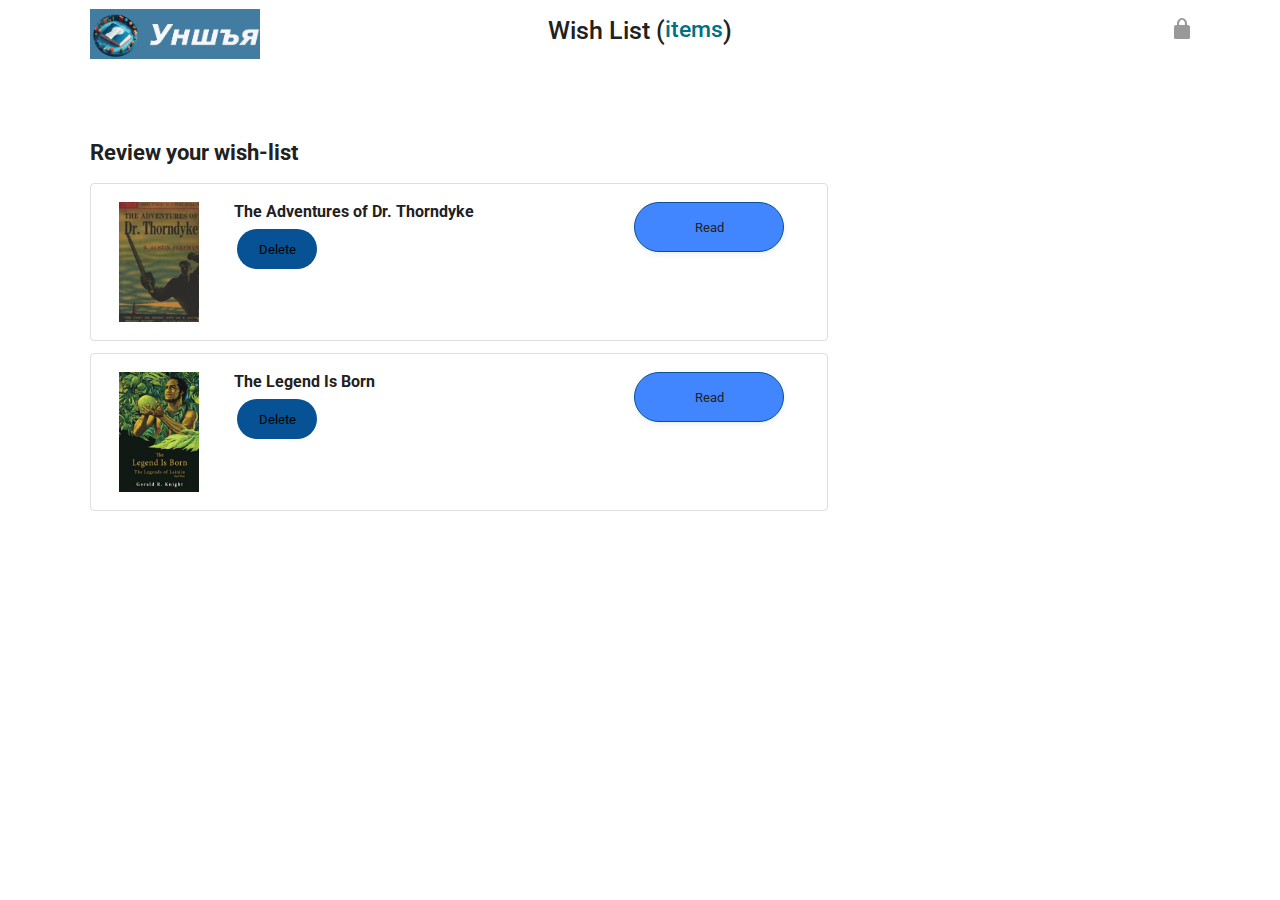
==== wish-list.html @ 24853bf8 "Add files via upload" ====
<!DOCTYPE html>
<html>
  <head>
    <title>Wish List</title>

    <!-- This code is needed for responsive design to work.
      (Responsive design = make the website look good on
      smaller screen sizes like a phone or a tablet). -->
    <meta name="viewport" content="width=device-width, initial-scale=1">

    <!-- Load a font called Roboto from Google Fonts. -->
    <link rel="preconnect" href="https://fonts.googleapis.com">
    <link rel="preconnect" href="https://fonts.gstatic.com" crossorigin>
    <link href="https://fonts.googleapis.com/css2?family=Roboto:wght@400;500;700&display=swap" rel="stylesheet">

    <!-- Here are the CSS files for this page. -->
    <link rel="stylesheet" href="styles/shared/general.css">
    <link rel="stylesheet" href="styles/pages/checkout/checkout-header.css">
    <link rel="stylesheet" href="styles/pages/checkout/checkout.css">
  </head>
  <body>
    <div class="checkout-header">
      <div class="header-content">
        <div class="checkout-header-left-section">
          <a href="book-store.html">
            <img class="web-logo" src="images/logo/una.png">
            <img class="amazon-mobile-logo" src="images/amazon-mobile-logo.png">
          </a>
        </div>

        <div class="checkout-header-middle-section">
          Wish List (<a class="return-to-home-link"
            href="book-store.html">items</a>)
        </div>

        <div class="checkout-header-right-section">
          <img src="images/icons/checkout-lock-icon.png">
        </div>
      </div>
    </div>

    <div class="main">
      <div class="page-title">Review your wish-list</div>

      <div class="checkout-grid">
        <div class="order-summary js-order-summary">

        </div>

        
      </div>
    </div>

    <script type="module" src="scripts/checkout.js"></script>
  </body>
</html>
---- styles/shared/general.css ----
body {
  font-family: Roboto, Arial;
  color: rgb(33, 33, 33);
  /* The <body> element has a default margin of 8px
     on all sides. This removes the default margins. */
  margin: 0;
}

/* <p> elements have a default margin on the top
   and bottom. This removes the default margins. */
p {
  margin: 0;
}

button {
  cursor: pointer;
}

select {
  cursor: pointer;
}

input, select, button {
  font-family: Roboto, Arial;
}

.button-primary {
  color: rgb(33, 33, 33);
  background-color: rgb(65, 134, 254);
  border: 1px solid rgb(6, 82, 148);
  border-radius: 8px;
  cursor: pointer;
  box-shadow: 0 2px 5px rgba(213, 217, 217, 0.5);
}

.button-primary:hover {
  background-color: rgb(247, 202, 0);
  border: 1px solid rgb(242, 194, 0);
}

.button-primary:active {
  background:rgb(6, 82, 148);
  border-color: rgb(252, 210, 0);
  box-shadow: none;
}

.button-secondary {
  color: rgb(33, 33, 33);
  background: white;
  border: 1px solid rgb(213, 217, 217);
  border-radius: 8px;
  cursor: pointer;
  box-shadow: 0 2px 5px rgba(213, 217, 217, 0.5);
}

.button-secondary:hover {
  background-color: rgb(247, 250, 250);
}

.button-secondary:active {
  background-color: rgb(237, 253, 255);
  box-shadow: none;
}

/* These styles will limit text to 2 lines. Anything
   beyond 2 lines will be replaced with "..."
   You can find this code by using an A.I. tool or by
   searching in Google.
   https://css-tricks.com/almanac/properties/l/line-clamp/ */
.limit-text-to-2-lines {
  display: -webkit-box;
  -webkit-line-clamp: 2;
  -webkit-box-orient: vertical;
  overflow: hidden;
}

.link-primary {
  color: rgb(1, 124, 182);
  cursor: pointer;
}

.link-primary:hover {
  color: rgb(196, 80, 0);
}

/* Styles for dropdown selectors. */
select {
  color: rgb(33, 33, 33);
  background-color: rgb(240, 240, 240);
  border: 1px solid rgb(213, 217, 217);
  border-radius: 8px;
  padding: 3px 5px;
  font-size: 15px;
  cursor: pointer;
  box-shadow: 0 2px 5px rgba(213, 217, 217, 0.5);
}

select:focus,
input:focus {
  outline: 2px solid rgb(255, 153, 0);
}
---- styles/pages/checkout/checkout-header.css ----
.checkout-header {
  height: 60px;
  padding-left: 30px;
  padding-right: 30px;
  background-color: white;

  display: flex;
  justify-content: center;

  position: fixed;
  top: 0;
  left: 0;
  right: 0;
  z-index: 1000;
}

.header-content {
  width: 100%;
  max-width: 1100px;

  display: flex;
  align-items: center;
}

.checkout-header-left-section {
  width: 150px;
}

.web-logo {
  width: auto;
  height: 50px;
  padding-top: 12px;
}

.amazon-mobile-logo {
  display: none;
}

/* @media is used to create responsive design (making the
   website look good on any screen size). This @media
   means when the screen width is 575px or less, different
   styles (inside the {...}) will be applied. */
@media (max-width: 575px) {
  .checkout-header-left-section {
    width: auto;
  }

  .amazon-logo {
    display: none;
  }

  .amazon-mobile-logo {
    display: inline-block;
    height: 35px;
    margin-top: 5px;
  }
}

.checkout-header-middle-section {
  flex: 1;
  flex-shrink: 0;
  text-align: center;

  font-size: 25px;
  font-weight: 500;

  display: flex;
  justify-content: center;
}

.return-to-home-link {
  color: rgb(0, 113, 133);
  font-size: 23px;
  text-decoration: none;
  cursor: pointer;
}

@media (max-width: 1000px) {
  .checkout-header-middle-section {
    font-size: 20px;
    margin-right: 60px;
  }

  .return-to-home-link {
    font-size: 18px;
  }
}

@media (max-width: 575px) {
  .checkout-header-middle-section {
    margin-right: 5px;
  }
}

.checkout-header-right-section {
  text-align: right;
  width: 150px;
}

@media (max-width: 1000px) {
  .checkout-header-right-section {
    width: auto;
  }
}
---- styles/pages/checkout/checkout.css ----
.main {
  max-width: 1100px;
  padding-left: 30px;
  padding-right: 30px;

  margin-top: 140px;
  margin-bottom: 100px;

  /* margin-left: auto;
     margin-right auto;
     Is a trick for centering an element horizontally
     without needing a container. */
  margin-left: auto;
  margin-right: auto;
}

.page-title {
  font-weight: 700;
  font-size: 22px;
  margin-bottom: 18px;
}

.checkout-grid {
  display: grid;
  /* Here, 1fr means the first column will take
     up the remaining space in the grid. */
  grid-template-columns: 1fr 350px;
  column-gap: 12px;

  /* Use align-items: start; to prevent the elements
     in the grid from stretching vertically. */
  align-items: start;
}

@media (max-width: 1000px) {
  .main {
    max-width: 500px;
  }

  .checkout-grid {
    grid-template-columns: 1fr;
  }
}

.cart-item-container,
.payment-summary {
  border: 1px solid rgb(222, 222, 222);
  border-radius: 4px;
  padding: 18px;
}

.cart-item-container {
  margin-bottom: 12px;
}

.payment-summary {
  padding-bottom: 5px;
}

@media (max-width: 1000px) {
  .payment-summary {
    /* grid-row: 1 means this element will be placed into row
      1 in the grid. (Normally, the row that an element is
      placed in is determined by the order of the elements in
      the HTML. grid-row overrides this default ordering). */
    grid-row: 1;
    margin-bottom: 12px;
  }
}

.delivery-date {
  color: rgb(0, 118, 0);
  font-weight: 700;
  font-size: 19px;
  margin-top: 5px;
  margin-bottom: 22px;
}

.cart-item-details-grid {
  display: grid;
  /* 100px 1fr 1fr; means the 2nd and 3rd column will
     take up half the remaining space in the grid
     (they will divide up the remaining space evenly). */
  grid-template-columns: 100px 1fr 1fr;
  column-gap: 25px;
}

@media (max-width: 1000px) {
  .cart-item-details-grid {
    grid-template-columns: 100px 1fr;
    row-gap: 30px;
  }
}

.product-image {
  max-width: 100%;
  max-height: 120px;

  /* margin-left: auto;
     margin-right auto;
     Is a trick for centering an element horizontally
     without needing a container. */
  margin-left: auto;
  margin-right: auto;
}

.product-name {
  font-weight: 700;
  margin-bottom: 8px;
}

.product-price {
  color: rgb(177, 39, 4);
  font-weight: 700;
  margin-bottom: 5px;
}

.product-quantity .link-primary {
  margin-left: 3px;
}

@media (max-width: 1000px) {
  .delivery-options {
    /* grid-column: 1 means this element will be placed
       in column 1 in the grid. (Normally, the column that
       an element is placed in is determined by the order
       of the elements in the HTML. grid-column overrides
       this default ordering).
       
       / span 2 means this element will take up 2 columns
       in the grid (Normally, each element takes up 1
       column in the grid). */
    grid-column: 1 / span 2;
  }
}

.delivery-options-title {
  font-weight: 700;
  margin-bottom: 10px;
}

.delivery-option {
  display: grid;
  grid-template-columns: 24px 1fr;
  margin-bottom: 12px;
  cursor: pointer;
}

.delivery-option-input {
  margin-left: 0px;
  cursor: pointer;
}

.delivery-option-date {
  color: rgb(0, 118, 0);
  font-weight: 500;
  margin-bottom: 3px;
}

.delivery-option-price {
  color: rgb(120, 120, 120);
  font-size: 15px;
}

.payment-summary-title {
  font-weight: 700;
  font-size: 18px;
  margin-bottom: 12px;
}

.payment-summary-row {
  display: grid;
  /* 1fr auto; means the width of the 2nd column will be
     determined by the elements inside the column (auto).
     The 1st column will take up the remaining space. */
  grid-template-columns: 1fr auto;

  font-size: 15px;
  margin-bottom: 9px;
}

.payment-summary-money {
  text-align: right;
}

.subtotal-row .payment-summary-money {
  border-top: 1px solid rgb(222, 222, 222);
}

.subtotal-row div {
  padding-top: 9px;
}

.total-row {
  color: rgb(177, 39, 4);
  font-weight: 700;
  font-size: 18px;

  border-top: 1px solid rgb(222, 222, 222);
  padding-top: 18px;
}

.place-order-button {
  width: 100%;
  padding-top: 12px;
  padding-bottom: 12px;
  border-radius: 8px;

  margin-top: 11px;
  margin-bottom: 15px;
}

.read-button{
  width: 150px;
  height: 50px;
  border-radius: 40px;
  margin-left: 100px;
}

.delete-button{
  width: 80px;
  height: 40px;
  background-color: rgb(6, 82, 148);
  border-radius: 20px;
  border: none;
}
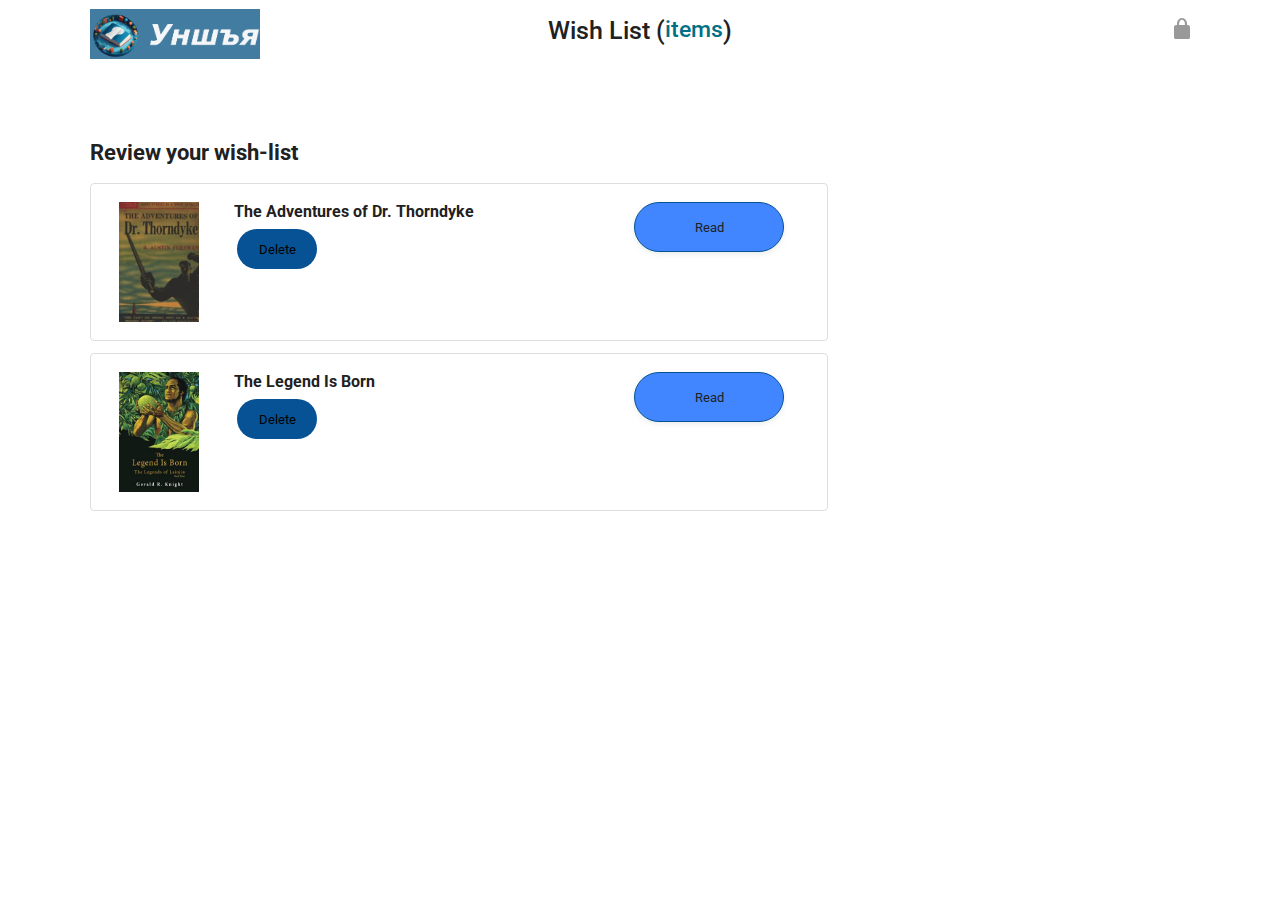
==== commit bc63f1a0: "Update wish-list.html" ====
--- a/wish-list.html
+++ b/wish-list.html
@@ -22,7 +22,7 @@
     <div class="checkout-header">
       <div class="header-content">
         <div class="checkout-header-left-section">
-          <a href="book-store.html">
+          <a href="index.html">
             <img class="web-logo" src="images/logo/una.png">
             <img class="amazon-mobile-logo" src="images/amazon-mobile-logo.png">
           </a>
